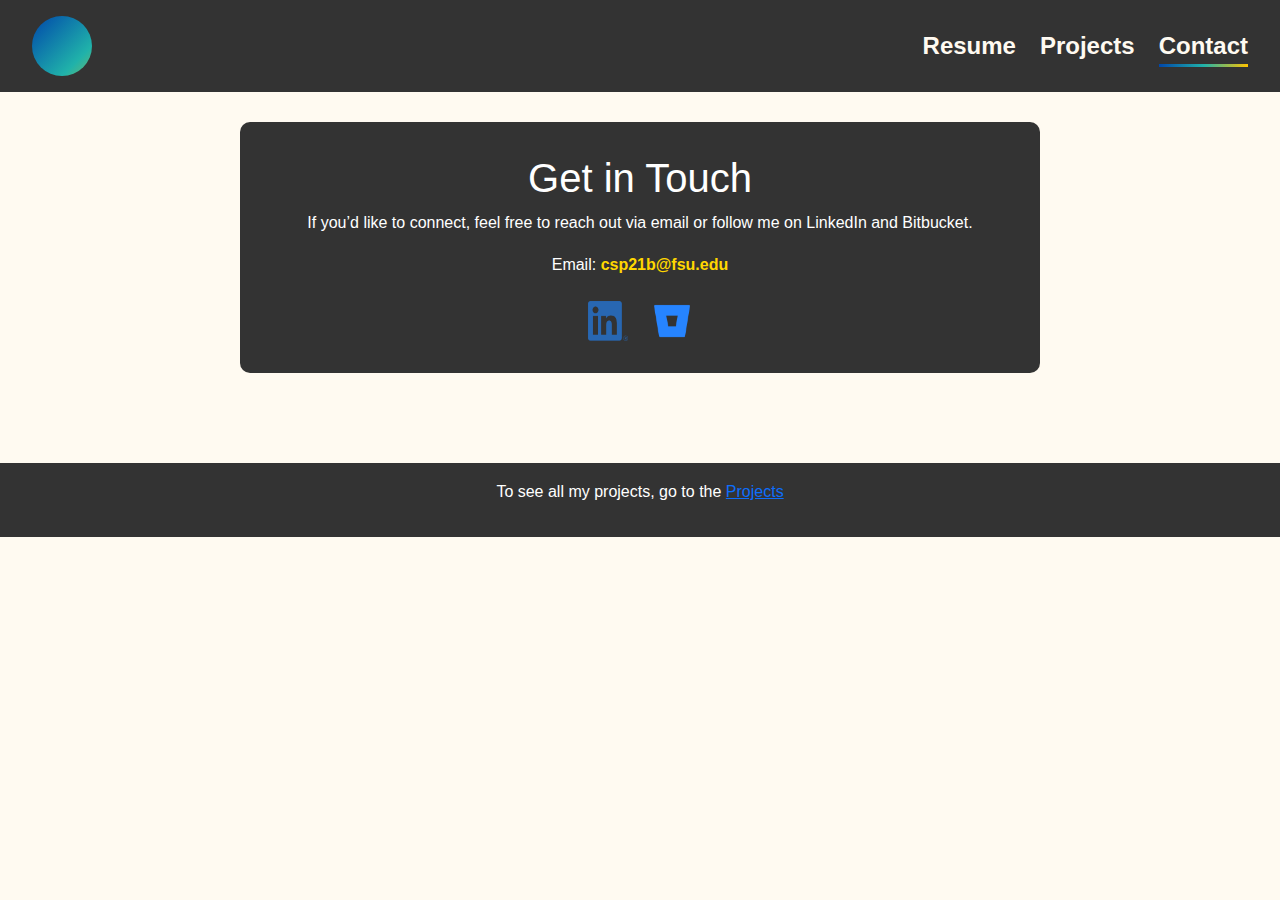
==== contact.html @ c3b3161d "Add files via upload" ====
<!DOCTYPE html>
<html lang="en">
<head>
    <meta charset="UTF-8">
    <meta name="viewport" content="width=device-width, initial-scale=1.0">
    <title>Contact | Cole Plympton</title>
    <link href="https://cdn.jsdelivr.net/npm/bootstrap@5.3.0/dist/css/bootstrap.min.css" rel="stylesheet">
    <link rel="stylesheet" href="css/styles.css">
</head>
<body>
    <!-- Navigation Bar -->
    <header class="sticky-header">
        <div class="logo-container">
            <div class="gradient-logo"></div>
        </div>
        <nav>
            <ul class="nav-links">
                <li><a href="index.html">Resume</a></li>
                <li><a href="projects.html">Projects</a></li>
                <li><a href="contact.html" class="active">Contact</a></li>
            </ul>
        </nav>
    </header>

    <!-- Contact Section -->
    <section class="contact">
        <div class="container text-center">
            <h1>Get in Touch</h1>
            <p>If you’d like to connect, feel free to reach out via email or follow me on LinkedIn and Bitbucket.</p>
            <p>Email: <a href="mailto:csp21b@fsu.edu">csp21b@fsu.edu</a></p>
            <div class="contact-links">
                <a href="https://www.linkedin.com/in/cole-plympton/" target="_blank">
                    <img src="assets/icons/linkedin.png" alt="LinkedIn">
                </a>
                <a href="https://bitbucket.org/cplis4930/workspace/repositories/" target="_blank">
                    <img src="assets/icons/bitbucket.png" alt="Bitbucket">
                </a>
            </div>
        </div>
    </section>

    <!-- Footer -->
    <footer>
        <p>To see all my projects, go to the <a href="#" class="playground-link">Projects</a></p>
    </footer>

    <script src="js/script.js"></script>
    <script src="https://cdn.jsdelivr.net/npm/bootstrap@5.3.0/dist/js/bootstrap.bundle.min.js"></script>
</body>
</html>
---- css/styles.css ----
/* General Styles */
html {
    scroll-behavior: smooth;
}

body {
    margin: 0;
    padding-top: 2rem;
    font-family: Arial, sans-serif;
    color: #333;
    line-height: 1.6;
    background-color: #FFFAF1;
    min-height: 100vh;
}

/* Header */
header {
    position: fixed;
    top: 0;
    left: 0;
    width: 100%;
    background-color: #333; /* Grey header */
    color: #fff;
    z-index: 1000;
    padding: 1rem 2rem;
    display: flex;
    align-items: center;
    justify-content: space-between;
}

.nav-links {
    list-style: none;
    padding: 0;
    margin: 0;
    display: flex;
    gap: 1.5rem; /* Increased gap for better spacing */
}

.nav-links a {
    text-decoration: none;
    color: #FFFAF1; /* Off-white text */
    font-size: 1.5rem;
    font-weight: bold;
    position: relative;
    padding-bottom: 5px;
}

.nav-links a.active::after {
    content: "";
    position: absolute;
    bottom: -3px;
    left: 0;
    width: 100%;
    height: 3px;
    background: linear-gradient(90deg, #0047ab, #20B2AA, #FFC300); /* Restored Gradient */
    transition: background 0.3s ease-in-out, width 0.3s ease-in-out;
}

/* Gradient Logo */
.gradient-logo {
    width: 60px;
    height: 60px;
    border-radius: 50%;
    background: linear-gradient(135deg, #0047ab, #20B2AA, #FFC300);
    background-size: 200%; /* Less drastic gradient shift */
    animation: gradient-shift 4s ease infinite; /* Slower animation */
    position: relative;
    overflow: hidden;
    transition: transform 0.3s ease;
}

.gradient-logo:hover {
    transform: scale(1.2); /* Expand on hover */
}

.gradient-logo:hover .logo-icon {
    opacity: 1;
    transform: translateY(0);
}

.logo-icon {
    position: absolute;
    top: 50%;
    left: 50%;
    transform: translate(-50%, 100%);
    opacity: 0;
    transition: opacity 0.3s ease, transform 0.3s ease;
    display: flex;
    gap: 10px;
}

.logo-icon img {
    width: 24px;
    height: 24px;
    cursor: pointer;
}

@keyframes gradient-shift {
    0% { background-position: 0% 50%; }
    50% { background-position: 100% 50%; }
    100% { background-position: 0% 50%; }
}

/* Hero Section */
.hero {
    max-width: 1200px;
    margin: 0 auto;
    padding: 20vh 2rem;
    text-align: left;
    min-height: 100vh;
}

#hero-text {
    font-size: 4rem;
    font-weight: 800;
    color: #333;
    line-height: 1.2;
}

.resume-container {
    margin-top: 10vh; /* Pushes the button lower */
    display: flex;
    justify-content: flex-start; /* Aligns button to the left */
    opacity: 0; /* Initially hidden */
    animation: fadeIn 1s forwards 3s; /* Fades in after text animation */
}

.resume-link {
    display: inline-block;
    font-size: 1.2rem;
    padding: 1rem 1rem;
    background-color: #333;
    color: #FFFAF1;
    border-radius: 5px;
    text-decoration: none;
    transition: background-color 0.3s ease;
}

.resume-link:hover {
    background-color: #666;
}

@keyframes fadeIn {
    from { opacity: 0; }
    to { opacity: 1; }
}

/* About Me Section */
.about-me {
    max-width: 1200px;
    margin: 10vh auto;
    padding: 2rem;
    display: flex;
    align-items: center;
    gap: 2rem;
    background-color: #333;
    color: #fff;
    border-radius: 15px;
}

.about-text .intro-statement {
    font-size: 2.5rem; /* Larger text to emphasize your degree, college, and graduation */
    font-weight: bold;
    margin-bottom: 1rem;
    color: #fff; /* Ensures the text remains consistent with the about section’s color */
}

.about-me img {
    max-width: 300px;
    border-radius: 10px;
}

.about-text {
    flex: 1;
    font-size: 1.2rem;
    line-height: 1.6;
}

/* Experience Section */
.experience {
    max-width: 1200px;
    margin: 4rem auto;
    padding: 2rem;
    text-align: center;
}

.job {
    margin-bottom: 2rem;
    text-align: left;
}

.job.right-align {
    text-align: right; /* Ensures the job title and description are aligned right */
}

.job.right-align ul {
    display: inline-block; /* Ensures the bullets stay with the text */
    text-align: left; /* Aligns the text within the bullet list to the left */
    list-style-position: inside; /* Keeps bullet points aligned with the text */
    padding-left: 0; /* Removes extra padding */
    margin-right: 0; /* Prevents shifting */
}

/* Contact Page Styles */
.contact {
    max-width: 800px;
    margin: 10vh auto;
    padding: 2rem;
    background-color: #333;
    color: #fff;
    border-radius: 10px;
    text-align: center;
}

.contact a {
    color: #FFD700; /* Highlight email and links */
    text-decoration: none;
    font-weight: bold;
}

.contact a:hover {
    text-decoration: underline;
}

.contact-links {
    margin-top: 1.5rem;
}

.contact-links a img {
    width: 40px;
    height: 40px;
    margin: 0 10px;
    transition: transform 0.3s ease;
}

.contact-links a img:hover {
    transform: scale(1.2);
}

/* Footer */
footer {
    text-align: center;
    background-color: #333;
    color: #fff;
    padding: 1rem;
    width: 100%;
    margin-top: auto;
}

/* Responsive Design */
@media (max-width: 768px) {
    .hero {
        padding: 15vh 1rem;
    }

    #hero-text {
        font-size: 3rem;
    }

    .about-me {
        flex-direction: column;
        text-align: center;
    }

    .about-me img {
        max-width: 200px;
    }

    .job {
        text-align: center;
    }

    .job.right-align {
        text-align: center;
    }
}

.career-objectives, .it-skills, .education, .awards, .memberships {
    max-width: 1200px;
    margin: 4rem auto;
    padding: 2rem;
    background-color: #FFFAF1;
    border-radius: 15px;
    color: #333;
}
    
.career-objectives h2, .it-skills h2, .education h2, .awards h2, .memberships h2 {
    text-align: center;
    margin-bottom: 1rem;
}
    
.it-skills ul, .awards ul, .memberships ul {
    list-style-type: disc;
    padding-left: 2rem;
}

/* Carousel container with a thick black border and curved corners */
#infoCarousel {
    border: 5px solid #000;
    border-radius: 15px;
    overflow: hidden;
}
  
/* Customize Carousel Arrows to be black */
.carousel-control-next-icon,
.carousel-control-prev-icon {
    background-image: url("../assets/icons/arrow.png") !important;
    background-repeat: no-repeat;
    background-size: contain;
    width: 50px;  /* You can adjust the size as needed */
    height: 50px;
    background-color: transparent;
}
  
.carousel-control-prev-icon {
    transform: none;
}

/* Flip the next arrow so it points right */
.carousel-control-next-icon {
    transform: scaleX(-1);
}

.carousel-content {
    max-width: 800px;  /* Adjust this value as needed */
    margin: 0 auto;    /* Centers the content horizontally */
    text-align: center;
}

/* Projects Page Section */
.projects-section {
    max-width: 1200px;
    margin: 10vh auto;
    padding: 2rem;
}
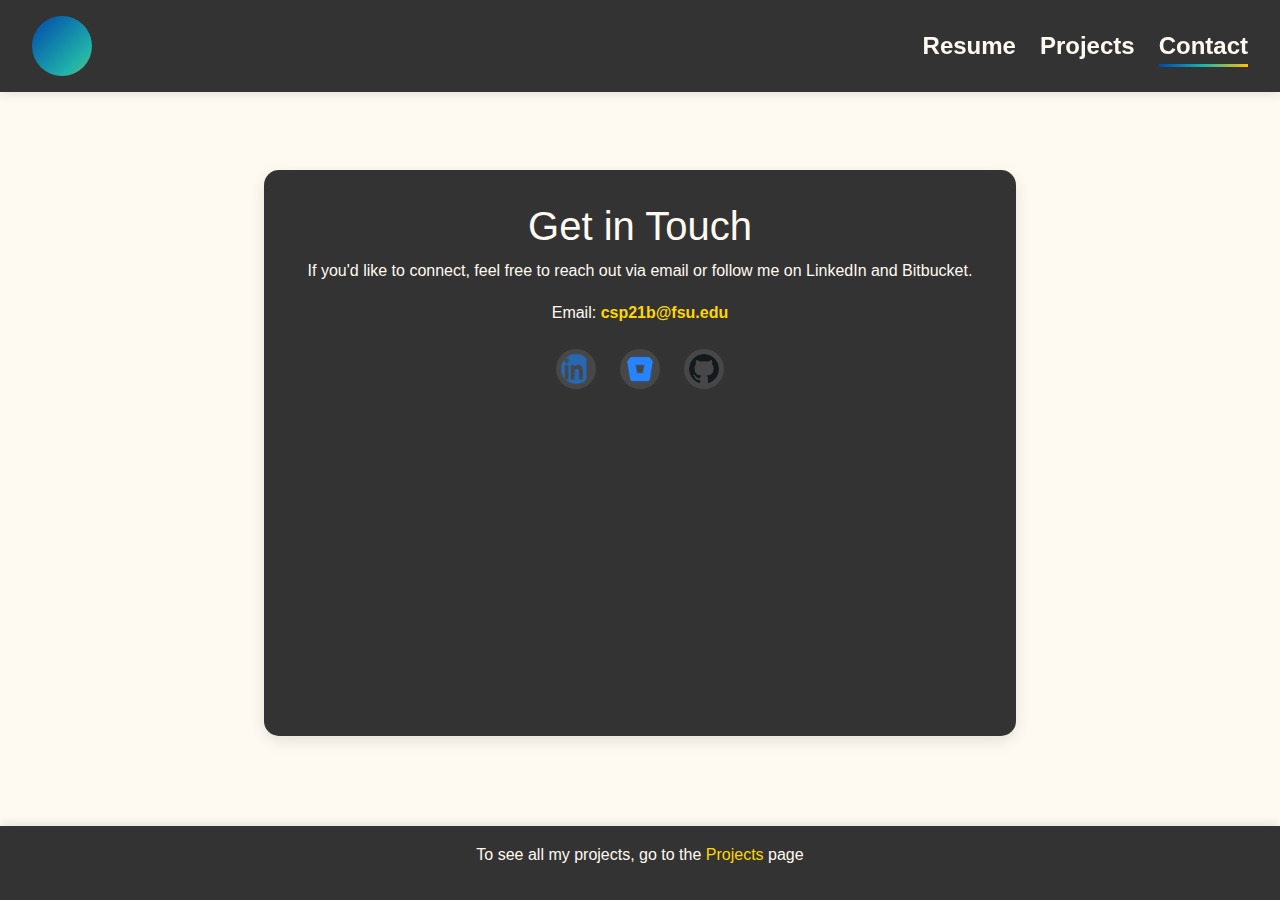
==== commit 650268d9: "update" ====
--- a/contact.html
+++ b/contact.html
@@ -3,21 +3,34 @@
 <head>
     <meta charset="UTF-8">
     <meta name="viewport" content="width=device-width, initial-scale=1.0">
+    <meta name="description" content="Contact Cole Plympton - IT Specialist and Florida State University student">
     <title>Contact | Cole Plympton</title>
     <link href="https://cdn.jsdelivr.net/npm/bootstrap@5.3.0/dist/css/bootstrap.min.css" rel="stylesheet">
     <link rel="stylesheet" href="css/styles.css">
+    <link rel="icon" href="assets/icons/favicon.ico" type="image/x-icon">
 </head>
 <body>
     <!-- Navigation Bar -->
     <header class="sticky-header">
         <div class="logo-container">
-            <div class="gradient-logo"></div>
+            <div class="gradient-logo" role="img" aria-label="Cole Plympton Logo"></div>
+            <div class="social-icons-wrapper">
+                <a href="https://www.linkedin.com/in/cole-plympton/" target="_blank" rel="noopener" aria-label="LinkedIn Profile" class="social-icon">
+                    <img src="assets/icons/linkedin.png" alt="LinkedIn">
+                </a>
+                <a href="https://bitbucket.org/cplis4930/workspace/repositories/" target="_blank" rel="noopener" aria-label="Bitbucket Repositories" class="social-icon">
+                    <img src="assets/icons/bitbucket.png" alt="Bitbucket">
+                </a>
+                <a href="https://github.com/cole-plympton" target="_blank" rel="noopener" aria-label="GitHub Profile" class="social-icon">
+                    <img src="assets/icons/github.png" alt="GitHub">
+                </a>
+            </div>
         </div>
         <nav>
             <ul class="nav-links">
                 <li><a href="index.html">Resume</a></li>
                 <li><a href="projects.html">Projects</a></li>
-                <li><a href="contact.html" class="active">Contact</a></li>
+                <li><a href="contact.html" aria-current="page">Contact</a></li>
             </ul>
         </nav>
     </header>
@@ -26,14 +39,17 @@
     <section class="contact">
         <div class="container text-center">
             <h1>Get in Touch</h1>
-            <p>If you’d like to connect, feel free to reach out via email or follow me on LinkedIn and Bitbucket.</p>
+            <p>If you'd like to connect, feel free to reach out via email or follow me on LinkedIn and Bitbucket.</p>
             <p>Email: <a href="mailto:csp21b@fsu.edu">csp21b@fsu.edu</a></p>
             <div class="contact-links">
-                <a href="https://www.linkedin.com/in/cole-plympton/" target="_blank">
-                    <img src="assets/icons/linkedin.png" alt="LinkedIn">
+                <a href="https://www.linkedin.com/in/cole-plympton/" target="_blank" rel="noopener" aria-label="LinkedIn Profile">
+                    <img src="assets/icons/linkedin.png" alt="LinkedIn" loading="lazy">
                 </a>
-                <a href="https://bitbucket.org/cplis4930/workspace/repositories/" target="_blank">
-                    <img src="assets/icons/bitbucket.png" alt="Bitbucket">
+                <a href="https://bitbucket.org/cplis4930/workspace/repositories/" target="_blank" rel="noopener" aria-label="Bitbucket Repositories">
+                    <img src="assets/icons/bitbucket.png" alt="Bitbucket" loading="lazy">
+                </a>
+                <a href="https://github.com/cole-plympton" target="_blank" rel="noopener" aria-label="GitHub Profile">
+                    <img src="assets/icons/github.png" alt="GitHub" loading="lazy">
                 </a>
             </div>
         </div>
@@ -41,10 +57,10 @@
 
     <!-- Footer -->
     <footer>
-        <p>To see all my projects, go to the <a href="#" class="playground-link">Projects</a></p>
+        <p>To see all my projects, go to the <a href="projects.html" class="playground-link">Projects</a> page</p>
     </footer>
 
     <script src="js/script.js"></script>
     <script src="https://cdn.jsdelivr.net/npm/bootstrap@5.3.0/dist/js/bootstrap.bundle.min.js"></script>
 </body>
-</html>
+</html>--- a/css/styles.css
+++ b/css/styles.css
@@ -1,16 +1,47 @@
 /* General Styles */
+:root {
+    --main-bg-color: #FFFAF1;
+    --dark-bg-color: #333;
+    --text-color: #333;
+    --light-text-color: #FFFAF1;
+    --accent-gradient: linear-gradient(90deg, #0047ab, #20B2AA, #FFC300);
+    --border-radius: 15px;
+    --section-padding: 2rem;
+    --content-max-width: 1200px;
+    --global-margin: 2rem; /* Standard margin for all sections */
+}
+
 html {
     scroll-behavior: smooth;
+    height: 100%;
+    box-sizing: border-box;
+}
+
+*, *:before, *:after {
+    box-sizing: inherit;
 }
 
 body {
     margin: 0;
-    padding-top: 2rem;
+    padding-top: 5rem;
     font-family: Arial, sans-serif;
-    color: #333;
+    color: var(--text-color);
     line-height: 1.6;
-    background-color: #FFFAF1;
+    background-color: var(--main-bg-color);
     min-height: 100vh;
+    display: flex;
+    flex-direction: column;
+    overflow-x: hidden;
+}
+
+/* Center content wrapper */
+.content-wrapper {
+    max-width: var(--content-max-width);
+    margin-left: auto;
+    margin-right: auto;
+    padding-left: var(--global-margin);
+    padding-right: var(--global-margin);
+    width: 100%;
 }
 
 /* Header */
@@ -19,13 +50,14 @@
     top: 0;
     left: 0;
     width: 100%;
-    background-color: #333; /* Grey header */
-    color: #fff;
+    background-color: var(--dark-bg-color);
+    color: var(--light-text-color);
     z-index: 1000;
     padding: 1rem 2rem;
     display: flex;
     align-items: center;
     justify-content: space-between;
+    box-shadow: 0 2px 10px rgba(0, 0, 0, 0.1);
 }
 
 .nav-links {
@@ -33,16 +65,21 @@
     padding: 0;
     margin: 0;
     display: flex;
-    gap: 1.5rem; /* Increased gap for better spacing */
+    gap: 1.5rem;
 }
 
 .nav-links a {
     text-decoration: none;
-    color: #FFFAF1; /* Off-white text */
+    color: var(--light-text-color);
     font-size: 1.5rem;
     font-weight: bold;
     position: relative;
     padding-bottom: 5px;
+    transition: color 0.3s ease;
+}
+
+.nav-links a:hover {
+    color: #FFC300;
 }
 
 .nav-links a.active::after {
@@ -52,47 +89,91 @@
     left: 0;
     width: 100%;
     height: 3px;
-    background: linear-gradient(90deg, #0047ab, #20B2AA, #FFC300); /* Restored Gradient */
+    background: var(--accent-gradient);
     transition: background 0.3s ease-in-out, width 0.3s ease-in-out;
 }
 
-/* Gradient Logo */
+/* Logo Container and Animation */
+.logo-container {
+    position: relative;
+    display: flex;
+    align-items: center;
+}
+
 .gradient-logo {
     width: 60px;
     height: 60px;
     border-radius: 50%;
     background: linear-gradient(135deg, #0047ab, #20B2AA, #FFC300);
-    background-size: 200%; /* Less drastic gradient shift */
-    animation: gradient-shift 4s ease infinite; /* Slower animation */
+    background-size: 200%;
+    animation: gradient-shift 4s ease infinite;
     position: relative;
+    transition: transform 0.3s ease;
+    cursor: pointer; /* Make it clear this is clickable */
+    z-index: 2;
+}
+
+.logo-container:hover .gradient-logo {
+    transform: scale(1.2) rotate(360deg);
+    transition: transform 0.5s ease;
+}
+
+/* Social icons wrapper */
+.social-icons-wrapper {
+    position: absolute;
+    left: 70px; /* Position to the right of the logo */
+    display: flex;
+    gap: 15px;
     overflow: hidden;
-    transition: transform 0.3s ease;
-}
-
-.gradient-logo:hover {
-    transform: scale(1.2); /* Expand on hover */
-}
-
-.gradient-logo:hover .logo-icon {
+    width: 0;
+    transition: width 0.5s ease;
+    height: 60px;
+    align-items: center;
+}
+
+.logo-container:hover .social-icons-wrapper {
+    width: 170px; /* Width to accommodate all icons */
+}
+
+.social-icon {
+    width: 40px;
+    height: 40px;
+    border-radius: 50%;
+    background-color: rgba(255, 255, 255, 0.2);
+    display: flex;
+    justify-content: center;
+    align-items: center;
+    transition: transform 0.3s ease, background-color 0.3s ease;
+    opacity: 0;
+    transform: translateX(-20px);
+}
+
+.logo-container:hover .social-icon {
     opacity: 1;
-    transform: translateY(0);
-}
-
-.logo-icon {
-    position: absolute;
-    top: 50%;
-    left: 50%;
-    transform: translate(-50%, 100%);
-    opacity: 0;
-    transition: opacity 0.3s ease, transform 0.3s ease;
-    display: flex;
-    gap: 10px;
-}
-
-.logo-icon img {
+    transform: translateX(0);
+}
+
+/* Staggered animation for social icons */
+.logo-container:hover .social-icon:nth-child(1) {
+    transition-delay: 0.1s;
+}
+
+.logo-container:hover .social-icon:nth-child(2) {
+    transition-delay: 0.2s;
+}
+
+.logo-container:hover .social-icon:nth-child(3) {
+    transition-delay: 0.3s;
+}
+
+.social-icon:hover {
+    transform: scale(1.2);
+    background-color: rgba(255, 255, 255, 0.3);
+}
+
+.social-icon img {
     width: 24px;
     height: 24px;
-    cursor: pointer;
 }
 
 @keyframes gradient-shift {
@@ -103,41 +184,61 @@
 
 /* Hero Section */
 .hero {
-    max-width: 1200px;
-    margin: 0 auto;
-    padding: 20vh 2rem;
+    width: 100%;
+    margin: 0;
+    padding: 0;
+    min-height: 100vh;
+    position: relative;
+    display: flex;
+    align-items: center;
+    justify-content: center;
+}
+
+.hero-content {
+    width: 100%;
+    max-width: var(--content-max-width);
+    padding: 0 var(--global-margin);
     text-align: left;
-    min-height: 100vh;
 }
 
 #hero-text {
-    font-size: 4rem;
+    font-size: 3.5rem;
     font-weight: 800;
-    color: #333;
+    color: var(--text-color);
     line-height: 1.2;
+    text-align: left;
+    word-wrap: break-word;
 }
 
 .resume-container {
-    margin-top: 10vh; /* Pushes the button lower */
-    display: flex;
-    justify-content: flex-start; /* Aligns button to the left */
-    opacity: 0; /* Initially hidden */
-    animation: fadeIn 1s forwards 3s; /* Fades in after text animation */
+    margin-top: 10vh;
+    display: flex;
+    justify-content: flex-start;
+    opacity: 0;
+    animation: fadeIn 1s forwards 4s;
 }
 
 .resume-link {
     display: inline-block;
     font-size: 1.2rem;
-    padding: 1rem 1rem;
-    background-color: #333;
-    color: #FFFAF1;
+    padding: 1rem 1.5rem;
+    background-color: var(--dark-bg-color);
+    color: var(--light-text-color);
     border-radius: 5px;
     text-decoration: none;
-    transition: background-color 0.3s ease;
+    transition: background-color 0.3s ease, transform 0.2s ease;
+    border: none;
+    box-shadow: 0 4px 6px rgba(0, 0, 0, 0.1);
 }
 
 .resume-link:hover {
-    background-color: #666;
+    background-color: #555;
+    transform: translateY(-2px);
+    box-shadow: 0 6px 8px rgba(0, 0, 0, 0.1);
+}
+
+.resume-link:active {
+    transform: translateY(0);
 }
 
 @keyframes fadeIn {
@@ -147,27 +248,30 @@
 
 /* About Me Section */
 .about-me {
-    max-width: 1200px;
+    max-width: calc(var(--content-max-width) - 2 * var(--global-margin));
     margin: 10vh auto;
-    padding: 2rem;
+    padding: var(--section-padding);
     display: flex;
     align-items: center;
     gap: 2rem;
-    background-color: #333;
-    color: #fff;
-    border-radius: 15px;
+    background-color: var(--dark-bg-color);
+    color: var(--light-text-color);
+    border-radius: var(--border-radius);
+    box-shadow: 0 5px 15px rgba(0, 0, 0, 0.1);
+    text-align: left;
 }
 
 .about-text .intro-statement {
-    font-size: 2.5rem; /* Larger text to emphasize your degree, college, and graduation */
+    font-size: 2.5rem;
     font-weight: bold;
     margin-bottom: 1rem;
-    color: #fff; /* Ensures the text remains consistent with the about section’s color */
+    color: var(--light-text-color);
 }
 
 .about-me img {
     max-width: 300px;
     border-radius: 10px;
+    box-shadow: 0 4px 8px rgba(0, 0, 0, 0.2);
 }
 
 .about-text {
@@ -176,50 +280,135 @@
     line-height: 1.6;
 }
 
+/* Carousel Section */
+.carousel-section {
+    max-width: calc(var(--content-max-width) - 2 * var(--global-margin));
+    width: 100%;
+    margin: 4rem auto;
+    padding: 0;
+}
+
+#infoCarousel {
+    border: 5px solid #000;
+    border-radius: var(--border-radius);
+    overflow: hidden;
+    box-shadow: 0 5px 15px rgba(0, 0, 0, 0.2);
+    width: 100%;
+}
+  
+.carousel-control-next-icon,
+.carousel-control-prev-icon {
+    background-image: url("../assets/icons/arrow.png") !important;
+    background-repeat: no-repeat;
+    background-size: contain;
+    width: 50px;
+    height: 50px;
+    background-color: transparent;
+}
+  
+.carousel-control-prev-icon {
+    transform: none;
+}
+
+.carousel-control-next-icon {
+    transform: scaleX(-1);
+}
+
+.carousel-content {
+    max-width: 800px;
+    margin: 0 auto;
+    text-align: center;
+    padding: 2rem;
+}
+
+.carousel-content h2 {
+    margin-bottom: 1rem;
+    color: var(--text-color);
+}
+
 /* Experience Section */
 .experience {
-    max-width: 1200px;
+    max-width: calc(var(--content-max-width) - 2 * var(--global-margin));
     margin: 4rem auto;
-    padding: 2rem;
+    padding: var(--section-padding);
     text-align: center;
 }
 
+.experience h2 {
+    margin-bottom: 2rem;
+    position: relative;
+    display: inline-block;
+    padding-bottom: 0.5rem;
+}
+
+.experience h2::after {
+    content: '';
+    position: absolute;
+    width: 50%;
+    height: 3px;
+    background: var(--accent-gradient);
+    bottom: 0;
+    left: 25%;
+}
+
 .job {
-    margin-bottom: 2rem;
+    margin-bottom: 3rem;
+    position: relative;
+}
+
+.job.left-align {
     text-align: left;
+    padding-left: 0;
+    padding-right: 5%; 
 }
 
 .job.right-align {
-    text-align: right; /* Ensures the job title and description are aligned right */
+    text-align: right;
+    padding-right: 0;
+    padding-left: 5%;
+}
+
+.job h3 {
+    color: #0047ab;
+    margin-bottom: 0.5rem;
+}
+
+.job ul {
+    list-style-type: disc;
+    margin-top: 1rem;
 }
 
 .job.right-align ul {
-    display: inline-block; /* Ensures the bullets stay with the text */
-    text-align: left; /* Aligns the text within the bullet list to the left */
-    list-style-position: inside; /* Keeps bullet points aligned with the text */
-    padding-left: 0; /* Removes extra padding */
-    margin-right: 0; /* Prevents shifting */
+    display: inline-block;
+    text-align: left;
+    list-style-position: inside;
+    padding-left: 0;
+    margin-right: 0;
 }
 
 /* Contact Page Styles */
 .contact {
     max-width: 800px;
     margin: 10vh auto;
-    padding: 2rem;
-    background-color: #333;
-    color: #fff;
-    border-radius: 10px;
+    padding: var(--section-padding);
+    background-color: var(--dark-bg-color);
+    color: var(--light-text-color);
+    border-radius: var(--border-radius);
     text-align: center;
+    flex: 1;
+    box-shadow: 0 5px 15px rgba(0, 0, 0, 0.1);
 }
 
 .contact a {
-    color: #FFD700; /* Highlight email and links */
+    color: #FFD700;
     text-decoration: none;
     font-weight: bold;
+    transition: color 0.3s ease;
 }
 
 .contact a:hover {
     text-decoration: underline;
+    color: #FFC107;
 }
 
 .contact-links {
@@ -231,105 +420,226 @@
     height: 40px;
     margin: 0 10px;
     transition: transform 0.3s ease;
+    border-radius: 50%;
+    padding: 5px;
+    background-color: rgba(255, 255, 255, 0.1);
 }
 
 .contact-links a img:hover {
     transform: scale(1.2);
+    background-color: rgba(255, 255, 255, 0.2);
+}
+
+/* Make main content area flex grow to push footer down */
+main {
+    flex: 1;
+    width: 100%;
+    max-width: var(--content-max-width);
+    margin: 0 auto;
+    padding: 0 var(--global-margin);
 }
 
 /* Footer */
 footer {
     text-align: center;
-    background-color: #333;
-    color: #fff;
+    background-color: var(--dark-bg-color);
+    color: var(--light-text-color);
     padding: 1rem;
     width: 100%;
     margin-top: auto;
+    box-shadow: 0 -2px 10px rgba(0, 0, 0, 0.1);
+}
+
+footer a {
+    color: #FFD700;
+    text-decoration: none;
+    transition: color 0.3s ease;
+}
+
+footer a:hover {
+    color: #FFC107;
+    text-decoration: underline;
+}
+
+/* Projects Page Section */
+.projects-section {
+    max-width: var(--content-max-width);
+    margin: 10vh auto;
+    flex: 1;
+    padding: var(--section-padding) var(--global-margin);
+}
+
+.projects-section .card {
+    transition: transform 0.3s ease, box-shadow 0.3s ease;
+    border-radius: 10px;
+    overflow: hidden;
+    box-shadow: 0 4px 6px rgba(0, 0, 0, 0.1);
+}
+
+.projects-section .card:hover {
+    transform: translateY(-5px);
+    box-shadow: 0 10px 20px rgba(0, 0, 0, 0.15);
+}
+
+.projects-section .card-img-top {
+    height: 250px;
+    object-fit: cover;
+    object-position: center;
+}
+
+.projects-section .ratio {
+    border-bottom: 1px solid rgba(0,0,0,0.1);
+}
+
+.projects-section .card-title {
+    color: #0047ab;
+    font-weight: bold;
+}
+
+.projects-section .card-text {
+    margin-bottom: 1rem;
 }
 
 /* Responsive Design */
-@media (max-width: 768px) {
-    .hero {
-        padding: 15vh 1rem;
-    }
-
+@media (max-width: 1200px) {
+    :root {
+        --global-margin: 1.5rem;
+    }
+    
     #hero-text {
         font-size: 3rem;
     }
-
+}
+
+@media (max-width: 992px) {
+    :root {
+        --global-margin: 1.25rem;
+    }
+    
+    #hero-text {
+        font-size: 2.8rem;
+    }
+    
+    .about-me {
+        padding: 1.5rem;
+    }
+}
+
+@media (max-width: 768px) {
+    :root {
+        --global-margin: 1rem;
+    }
+    
+    body {
+        padding-top: 4rem;
+    }
+    
+    header {
+        padding: 0.8rem 1rem;
+    }
+    
+    .nav-links a {
+        font-size: 1.2rem;
+    }
+    
+    #hero-text {
+        font-size: 2.4rem;
+    }
+    
+    /* Adjust social icons for mobile */
+    .social-icons-wrapper {
+        left: 60px;
+    }
+    
+    .logo-container:hover .social-icons-wrapper {
+        width: 150px;
+    }
+    
+    .social-icon {
+        width: 35px;
+        height: 35px;
+    }
+    
+    .social-icon img {
+        width: 20px;
+        height: 20px;
+    }
+    
     .about-me {
         flex-direction: column;
         text-align: center;
-    }
-
+        padding: 1.5rem;
+    }
+    
     .about-me img {
         max-width: 200px;
     }
-
-    .job {
+    
+    .about-text .intro-statement {
+        font-size: 2rem;
+    }
+    
+    /* On mobile, allow carousel to be dynamic */
+    .carousel-section {
+        width: calc(100% - 2 * var(--global-margin));
+    }
+    
+    .job.left-align, .job.right-align {
         text-align: center;
-    }
-
-    .job.right-align {
-        text-align: center;
-    }
-}
-
-.career-objectives, .it-skills, .education, .awards, .memberships {
-    max-width: 1200px;
-    margin: 4rem auto;
-    padding: 2rem;
-    background-color: #FFFAF1;
-    border-radius: 15px;
-    color: #333;
-}
-    
-.career-objectives h2, .it-skills h2, .education h2, .awards h2, .memberships h2 {
-    text-align: center;
-    margin-bottom: 1rem;
-}
-    
-.it-skills ul, .awards ul, .memberships ul {
-    list-style-type: disc;
-    padding-left: 2rem;
-}
-
-/* Carousel container with a thick black border and curved corners */
-#infoCarousel {
-    border: 5px solid #000;
-    border-radius: 15px;
-    overflow: hidden;
-}
-  
-/* Customize Carousel Arrows to be black */
-.carousel-control-next-icon,
-.carousel-control-prev-icon {
-    background-image: url("../assets/icons/arrow.png") !important;
-    background-repeat: no-repeat;
-    background-size: contain;
-    width: 50px;  /* You can adjust the size as needed */
-    height: 50px;
-    background-color: transparent;
-}
-  
-.carousel-control-prev-icon {
-    transform: none;
-}
-
-/* Flip the next arrow so it points right */
-.carousel-control-next-icon {
-    transform: scaleX(-1);
-}
-
-.carousel-content {
-    max-width: 800px;  /* Adjust this value as needed */
-    margin: 0 auto;    /* Centers the content horizontally */
-    text-align: center;
-}
-
-/* Projects Page Section */
-.projects-section {
-    max-width: 1200px;
-    margin: 10vh auto;
-    padding: 2rem;
+        padding-left: 0;
+        padding-right: 0;
+    }
+    
+    .job.right-align ul {
+        padding-left: 1rem;
+    }
+}
+
+@media (max-width: 576px) {
+    .gradient-logo {
+        width: 45px;
+        height: 45px;
+    }
+    
+    .nav-links {
+        gap: 1rem;
+    }
+    
+    .nav-links a {
+        font-size: 1rem;
+    }
+    
+    #hero-text {
+        font-size: 2rem;
+    }
+    
+    .resume-link {
+        font-size: 1rem;
+        padding: 0.8rem 1.2rem;
+    }
+    
+    .contact-links a img {
+        width: 35px;
+        height: 35px;
+    }
+    
+    /* Further adjust social icons for small screens */
+    .social-icons-wrapper {
+        left: 50px;
+        gap: 10px;
+    }
+    
+    .logo-container:hover .social-icons-wrapper {
+        width: 130px;
+    }
+    
+    .social-icon {
+        width: 30px;
+        height: 30px;
+    }
+    
+    .social-icon img {
+        width: 16px;
+        height: 16px;
+    }
 }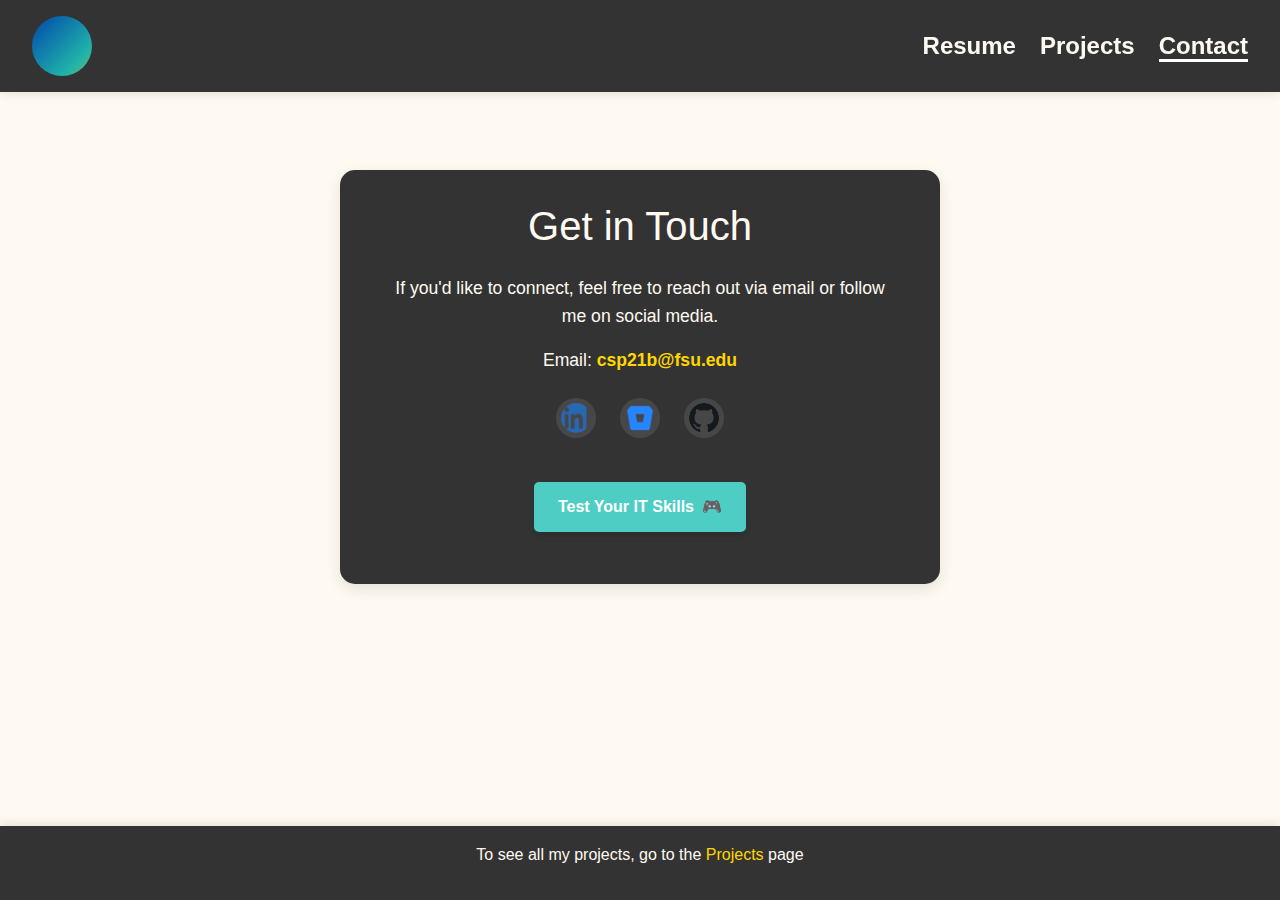
==== commit ec4c22c6: "Projects and Game Update" ====
--- a/contact.html
+++ b/contact.html
@@ -7,6 +7,7 @@
     <title>Contact | Cole Plympton</title>
     <link href="https://cdn.jsdelivr.net/npm/bootstrap@5.3.0/dist/css/bootstrap.min.css" rel="stylesheet">
     <link rel="stylesheet" href="css/styles.css">
+    <link rel="stylesheet" href="css/cable-connector-game.css">
     <link rel="icon" href="assets/icons/favicon.ico" type="image/x-icon">
 </head>
 <body>
@@ -18,10 +19,10 @@
                 <a href="https://www.linkedin.com/in/cole-plympton/" target="_blank" rel="noopener" aria-label="LinkedIn Profile" class="social-icon">
                     <img src="assets/icons/linkedin.png" alt="LinkedIn">
                 </a>
-                <a href="https://bitbucket.org/cplis4930/workspace/repositories/" target="_blank" rel="noopener" aria-label="Bitbucket Repositories" class="social-icon">
+                <a href="https://bitbucket.org/cole_plympton/bit_index/src/master/#" target="_blank" rel="noopener" aria-label="Bitbucket Repositories" class="social-icon">
                     <img src="assets/icons/bitbucket.png" alt="Bitbucket">
                 </a>
-                <a href="https://github.com/cole-plympton" target="_blank" rel="noopener" aria-label="GitHub Profile" class="social-icon">
+                <a href="https://github.com/coleplympton/git_index" target="_blank" rel="noopener" aria-label="GitHub Profile" class="social-icon">
                     <img src="assets/icons/github.png" alt="GitHub">
                 </a>
             </div>
@@ -37,23 +38,69 @@
 
     <!-- Contact Section -->
     <section class="contact">
-        <div class="container text-center">
+        <div class="container">
             <h1>Get in Touch</h1>
-            <p>If you'd like to connect, feel free to reach out via email or follow me on LinkedIn and Bitbucket.</p>
+            <p>If you'd like to connect, feel free to reach out via email or follow me on social media.</p>
             <p>Email: <a href="mailto:csp21b@fsu.edu">csp21b@fsu.edu</a></p>
+            
             <div class="contact-links">
                 <a href="https://www.linkedin.com/in/cole-plympton/" target="_blank" rel="noopener" aria-label="LinkedIn Profile">
                     <img src="assets/icons/linkedin.png" alt="LinkedIn" loading="lazy">
                 </a>
-                <a href="https://bitbucket.org/cplis4930/workspace/repositories/" target="_blank" rel="noopener" aria-label="Bitbucket Repositories">
+                <a href="https://bitbucket.org/cole_plympton/bit_index/src/master/#" target="_blank" rel="noopener" aria-label="Bitbucket Repositories">
                     <img src="assets/icons/bitbucket.png" alt="Bitbucket" loading="lazy">
                 </a>
-                <a href="https://github.com/cole-plympton" target="_blank" rel="noopener" aria-label="GitHub Profile">
+                <a href="https://github.com/coleplympton/git_index" target="_blank" rel="noopener" aria-label="GitHub Profile">
                     <img src="assets/icons/github.png" alt="GitHub" loading="lazy">
                 </a>
             </div>
+            
+            <!-- Game teaser button with updated classes -->
+            <div class="text-center mt-4">
+                <button id="reveal-game-button">Test Your IT Skills</button>
+            </div>
         </div>
     </section>
+    
+    <!-- Cable Connector Game in its own section for better placement -->
+    <section id="cable-game-container" class="hidden container mt-3 mb-5">
+        <div class="game-header">
+            <h2 class="game-title">Cable Connector Challenge</h2>
+            <div class="game-stats">
+                <div class="stat-container">
+                    <span class="stat-label">Time</span>
+                    <span id="game-timer" class="stat-value">60</span>
+                </div>
+                <div class="stat-container">
+                    <span class="stat-label">Score</span>
+                    <span id="game-score" class="stat-value">0</span>
+                </div>
+            </div>
+        </div>
+        
+        <div id="game-area" class="game-area">
+            <div class="game-row" id="cable-container">
+                <!-- Cables will be inserted here by JavaScript -->
+            </div>
+            <div class="game-row" id="port-container">
+                <!-- Ports will be inserted here by JavaScript -->
+            </div>
+        </div>
+        
+        <div id="game-result">
+            <!-- Game results will be shown here -->
+        </div>
+        
+        <div class="game-instructions">
+            <p>Drag each cable to its matching port. Successfully connected cables will remain green. Connect all cables before the timer runs out!</p>
+        </div>
+    </section>
+
+    <!-- Audio elements for game sounds -->
+    <audio id="sound-correct" src="assets/game/correct.mp3" preload="auto"></audio>
+    <audio id="sound-wrong" src="assets/game/wrong.mp3" preload="auto"></audio>
+    <audio id="sound-win" src="assets/game/win.mp3" preload="auto"></audio>
+    <audio id="sound-lose" src="assets/game/lose.mp3" preload="auto"></audio>
 
     <!-- Footer -->
     <footer>
@@ -61,6 +108,7 @@
     </footer>
 
     <script src="js/script.js"></script>
+    <script src="js/cable-connector-game.js"></script>
     <script src="https://cdn.jsdelivr.net/npm/bootstrap@5.3.0/dist/js/bootstrap.bundle.min.js"></script>
 </body>
 </html>--- a/css/styles.css
+++ b/css/styles.css
@@ -74,23 +74,39 @@
     font-size: 1.5rem;
     font-weight: bold;
     position: relative;
-    padding-bottom: 5px;
+    padding-bottom: 3px; /* Moved closer to the text */
     transition: color 0.3s ease;
 }
 
 .nav-links a:hover {
     color: #FFC300;
+}
+
+/* New progress bar styling */
+.nav-links a.active {
+    position: relative;
 }
 
 .nav-links a.active::after {
     content: "";
     position: absolute;
-    bottom: -3px;
+    bottom: 0;
     left: 0;
     width: 100%;
     height: 3px;
+    background: #FFFFFF; /* White background */
+    transition: background 0.3s ease-in-out;
+}
+
+.nav-links a.active .progress-bar {
+    position: absolute;
+    bottom: 0;
+    left: 0;
+    height: 3px;
+    width: 0%;
     background: var(--accent-gradient);
-    transition: background 0.3s ease-in-out, width 0.3s ease-in-out;
+    transition: width 0.1s ease-out;
+    z-index: 1;
 }
 
 /* Logo Container and Animation */
@@ -210,6 +226,13 @@
     word-wrap: break-word;
 }
 
+/* New styles for typed lines */
+.typed-line {
+    display: block;
+    min-height: 1.2em;
+    white-space: nowrap;
+}
+
 .resume-container {
     margin-top: 10vh;
     display: flex;
@@ -388,15 +411,24 @@
 
 /* Contact Page Styles */
 .contact {
-    max-width: 800px;
+    max-width: 600px; /* Reduced from 800px */
     margin: 10vh auto;
-    padding: var(--section-padding);
+    padding: 2rem;
     background-color: var(--dark-bg-color);
     color: var(--light-text-color);
     border-radius: var(--border-radius);
     text-align: center;
-    flex: 1;
     box-shadow: 0 5px 15px rgba(0, 0, 0, 0.1);
+}
+
+.contact h1 {
+    margin-bottom: 1.5rem;
+    font-size: 2.5rem;
+}
+
+.contact p {
+    margin-bottom: 1rem;
+    font-size: 1.1rem;
 }
 
 .contact a {
@@ -413,12 +445,14 @@
 
 .contact-links {
     margin-top: 1.5rem;
+    display: flex;
+    justify-content: center;
+    gap: 1.5rem;
 }
 
 .contact-links a img {
     width: 40px;
     height: 40px;
-    margin: 0 10px;
     transition: transform 0.3s ease;
     border-radius: 50%;
     padding: 5px;
@@ -428,6 +462,52 @@
 .contact-links a img:hover {
     transform: scale(1.2);
     background-color: rgba(255, 255, 255, 0.2);
+}
+
+/* Contact form addition */
+.contact-form {
+    margin-top: 2rem;
+    text-align: left;
+}
+
+.contact-form .form-group {
+    margin-bottom: 1.5rem;
+}
+
+.contact-form label {
+    display: block;
+    margin-bottom: 0.5rem;
+    color: var(--light-text-color);
+}
+
+.contact-form input, 
+.contact-form textarea {
+    width: 100%;
+    padding: 0.75rem;
+    border-radius: 5px;
+    border: none;
+    background-color: rgba(255, 255, 255, 0.9);
+}
+
+.contact-form textarea {
+    min-height: 120px;
+    resize: vertical;
+}
+
+.contact-form button {
+    background: var(--accent-gradient);
+    color: white;
+    border: none;
+    padding: 0.75rem 1.5rem;
+    border-radius: 5px;
+    cursor: pointer;
+    font-weight: bold;
+    transition: transform 0.2s ease, box-shadow 0.2s ease;
+}
+
+.contact-form button:hover {
+    transform: translateY(-2px);
+    box-shadow: 0 4px 8px rgba(0, 0, 0, 0.2);
 }
 
 /* Make main content area flex grow to push footer down */
@@ -469,22 +549,62 @@
     padding: var(--section-padding) var(--global-margin);
 }
 
+/* Section headers for project categories */
+.section-header {
+    color: #0047ab;
+    text-align: center;
+    position: relative;
+    padding-bottom: 10px;
+    margin-bottom: 25px;
+}
+
+.section-header::after {
+    content: '';
+    position: absolute;
+    bottom: 0;
+    left: 50%;
+    transform: translateX(-50%);
+    width: 100px;
+    height: 3px;
+    background: var(--accent-gradient);
+}
+
+/* Enhanced card styling */
 .projects-section .card {
     transition: transform 0.3s ease, box-shadow 0.3s ease;
     border-radius: 10px;
     overflow: hidden;
     box-shadow: 0 4px 6px rgba(0, 0, 0, 0.1);
+    border: 1px solid rgba(0, 0, 0, 0.1);
 }
 
 .projects-section .card:hover {
     transform: translateY(-5px);
     box-shadow: 0 10px 20px rgba(0, 0, 0, 0.15);
+}
+
+/* Fixed image display for the conference room tablet project */
+.project-image-container {
+    height: 250px;
+    overflow: hidden;
+    border-bottom: 1px solid rgba(0, 0, 0, 0.1);
+    display: flex;
+    align-items: center;
+    justify-content: center;
+}
+
+.full-width-img {
+    width: 100%;
+    height: auto;
+    max-height: 100%;
+    object-fit: contain;
 }
 
 .projects-section .card-img-top {
     height: 250px;
     object-fit: cover;
     object-position: center;
+    border-bottom: 1px solid rgba(0, 0, 0, 0.1);
 }
 
 .projects-section .ratio {
@@ -498,6 +618,29 @@
 
 .projects-section .card-text {
     margin-bottom: 1rem;
+}
+
+.projects-section .badge {
+    margin-right: 5px;
+    font-weight: normal;
+    padding: 6px 10px;
+    text-transform: uppercase;
+    font-size: 0.7rem;
+    letter-spacing: 0.5px;
+}
+
+/* GitHub button styling */
+.projects-section .btn-primary {
+    background: var(--accent-gradient);
+    border: none;
+    padding: 8px 16px;
+    border-radius: 5px;
+    transition: transform 0.2s ease, box-shadow 0.2s ease;
+}
+
+.projects-section .btn-primary:hover {
+    transform: translateY(-2px);
+    box-shadow: 0 4px 6px rgba(0, 0, 0, 0.2);
 }
 
 /* Responsive Design */
@@ -593,6 +736,14 @@
     .job.right-align ul {
         padding-left: 1rem;
     }
+    
+    .projects-section .card-img-top {
+        height: 200px;
+    }
+    
+    .project-image-container {
+        height: 200px;
+    }
 }
 
 @media (max-width: 576px) {
@@ -642,4 +793,16 @@
         width: 16px;
         height: 16px;
     }
+    
+    .projects-section .card-img-top {
+        height: 180px;
+    }
+    
+    .project-image-container {
+        height: 180px;
+    }
+    
+    .section-header {
+        font-size: 1.5rem;
+    }
 }--- a/css/cable-connector-game.css
+++ b/css/cable-connector-game.css
@@ -0,0 +1,257 @@
+/* cable-connector-game.css */
+.hidden {
+    display: none !important;
+}
+
+#reveal-game-button {
+    position: relative;
+    display: inline-block;
+    margin: 20px auto;
+    padding: 12px 24px;
+    background: #4ECDC4; /* Single solid color instead of gradient */
+    color: white;
+    border: none;
+    border-radius: 5px;
+    font-weight: bold;
+    cursor: pointer;
+    transition: transform 0.2s, box-shadow 0.2s;
+    box-shadow: 0 4px 6px rgba(0, 0, 0, 0.1);
+}
+
+#reveal-game-button:hover {
+    transform: translateY(-2px);
+    box-shadow: 0 6px 8px rgba(0, 0, 0, 0.15);
+    background: #3db1a9; /* Slightly darker on hover */
+}
+
+#reveal-game-button::after {
+    content: "🎮";
+    margin-left: 8px;
+}
+
+#cable-game-container {
+    max-width: 100%;
+    margin: 20px auto;
+    padding: 20px;
+    background-color: #2a2a2a;
+    border-radius: 10px;
+    box-shadow: 0 6px 12px rgba(0, 0, 0, 0.2);
+    color: white;
+    height: auto;
+    overflow: auto;
+    max-height: 90vh; /* Ensures game fits on screen */
+}
+
+.game-header {
+    display: flex;
+    justify-content: space-between;
+    align-items: center;
+    margin-bottom: 20px;
+    padding-bottom: 10px;
+    border-bottom: 2px solid rgba(255, 255, 255, 0.1);
+}
+
+.game-title {
+    font-size: 1.5rem;
+    margin: 0;
+    color: #FFC300;
+    text-shadow: 0 2px 4px rgba(0, 0, 0, 0.2);
+}
+
+.game-stats {
+    display: flex;
+    gap: 20px;
+}
+
+.stat-container {
+    display: flex;
+    flex-direction: column;
+    align-items: center;
+}
+
+.stat-label {
+    font-size: 0.9rem;
+    color: rgba(255, 255, 255, 0.7);
+}
+
+.stat-value {
+    font-size: 1.4rem;
+    font-weight: bold;
+}
+
+#game-timer {
+    color: #FF6B6B;
+}
+
+#game-score {
+    color: #4ECDC4;
+}
+
+.game-area {
+    position: relative;
+    display: flex;
+    flex-direction: column;
+    gap: 40px; /* Reduced from 50px to fit better */
+    padding: 20px;
+    background-color: #333;
+    border-radius: 8px;
+    overflow: visible;
+}
+
+.game-row {
+    display: flex;
+    flex-wrap: wrap;
+    justify-content: space-around;
+    gap: 20px;
+}
+
+.cable-item, .port-item {
+    position: relative;
+    width: 120px; /* Increased from 100px */
+    height: 120px; /* Increased from 100px */
+    padding: 10px;
+    background-color: #444;
+    border-radius: 8px;
+    display: flex;
+    flex-direction: column;
+    align-items: center;
+    justify-content: center;
+    text-align: center;
+    transition: all 0.2s ease;
+    box-shadow: 0 4px 6px rgba(0, 0, 0, 0.1);
+}
+
+.cable-item {
+    cursor: grab;
+}
+
+.cable-item.dragging {
+    opacity: 0.6;
+    transform: scale(1.05);
+}
+
+.port-item.dragover {
+    background-color: #555;
+    box-shadow: 0 0 10px rgba(255, 195, 0, 0.5);
+}
+
+.port-item.wrong-match {
+    animation: wrongMatch 0.5s ease;
+    background-color: rgba(255, 0, 0, 0.3);
+}
+
+@keyframes wrongMatch {
+    0%, 100% { transform: translateX(0); }
+    20%, 60% { transform: translateX(-5px); }
+    40%, 80% { transform: translateX(5px); }
+}
+
+.cable-item img, .port-item img {
+    width: 90px; /* Increased from 70px */
+    height: 90px; /* Increased from 70px */
+    object-fit: contain;
+}
+
+.connected {
+    background-color: rgba(0, 128, 0, 0.5); /* More visible green */
+    box-shadow: 0 0 12px rgba(0, 255, 0, 0.4);
+    opacity: 1; /* Changed from 0.8 to keep it fully visible */
+}
+
+.connection-line {
+    position: absolute;
+    height: 2px;
+    background: linear-gradient(90deg, #4ECDC4, #FFD700);
+    z-index: 10;
+}
+
+#game-result {
+    margin-top: 20px;
+    text-align: center;
+}
+
+#game-result h3 {
+    color: #FFC300;
+    margin-bottom: 10px;
+}
+
+.achievement {
+    margin: 15px 0;
+    padding: 10px;
+    background: linear-gradient(135deg, #4ECDC4, #556270);
+    border-radius: 5px;
+    font-weight: bold;
+    text-shadow: 0 1px 2px rgba(0, 0, 0, 0.2);
+}
+
+.game-button {
+    background: #4ECDC4; /* Matches the reveal button color */
+    color: white;
+    border: none;
+    padding: 10px 20px;
+    border-radius: 5px;
+    font-weight: bold;
+    cursor: pointer;
+    margin-top: 10px;
+    transition: transform 0.2s, box-shadow 0.2s;
+}
+
+.game-button:hover {
+    transform: translateY(-2px);
+    box-shadow: 0 4px 6px rgba(0, 0, 0, 0.2);
+    background: #3db1a9; /* Darker on hover */
+}
+
+.game-instructions {
+    margin-top: 15px;
+    padding: 10px;
+    border-top: 1px solid rgba(255, 255, 255, 0.1);
+    font-size: 0.9rem;
+    color: rgba(255, 255, 255, 0.8);
+}
+
+/* Mobile responsiveness */
+@media (max-width: 768px) {
+    #cable-game-container {
+        padding: 15px 10px;
+        max-height: none; /* Allow scrolling on mobile */
+    }
+    
+    .game-area {
+        gap: 30px;
+        padding: 15px 10px;
+    }
+    
+    .game-header {
+        flex-direction: column;
+        gap: 10px;
+        align-items: center;
+        text-align: center;
+    }
+    
+    .cable-item, .port-item {
+        width: 100px;
+        height: 100px;
+    }
+    
+    .cable-item img, .port-item img {
+        width: 75px;
+        height: 75px;
+    }
+}
+
+@media (max-width: 480px) {
+    .game-row {
+        gap: 10px;
+    }
+    
+    .cable-item, .port-item {
+        width: 85px;
+        height: 85px;
+    }
+    
+    .cable-item img, .port-item img {
+        width: 65px;
+        height: 65px;
+    }
+}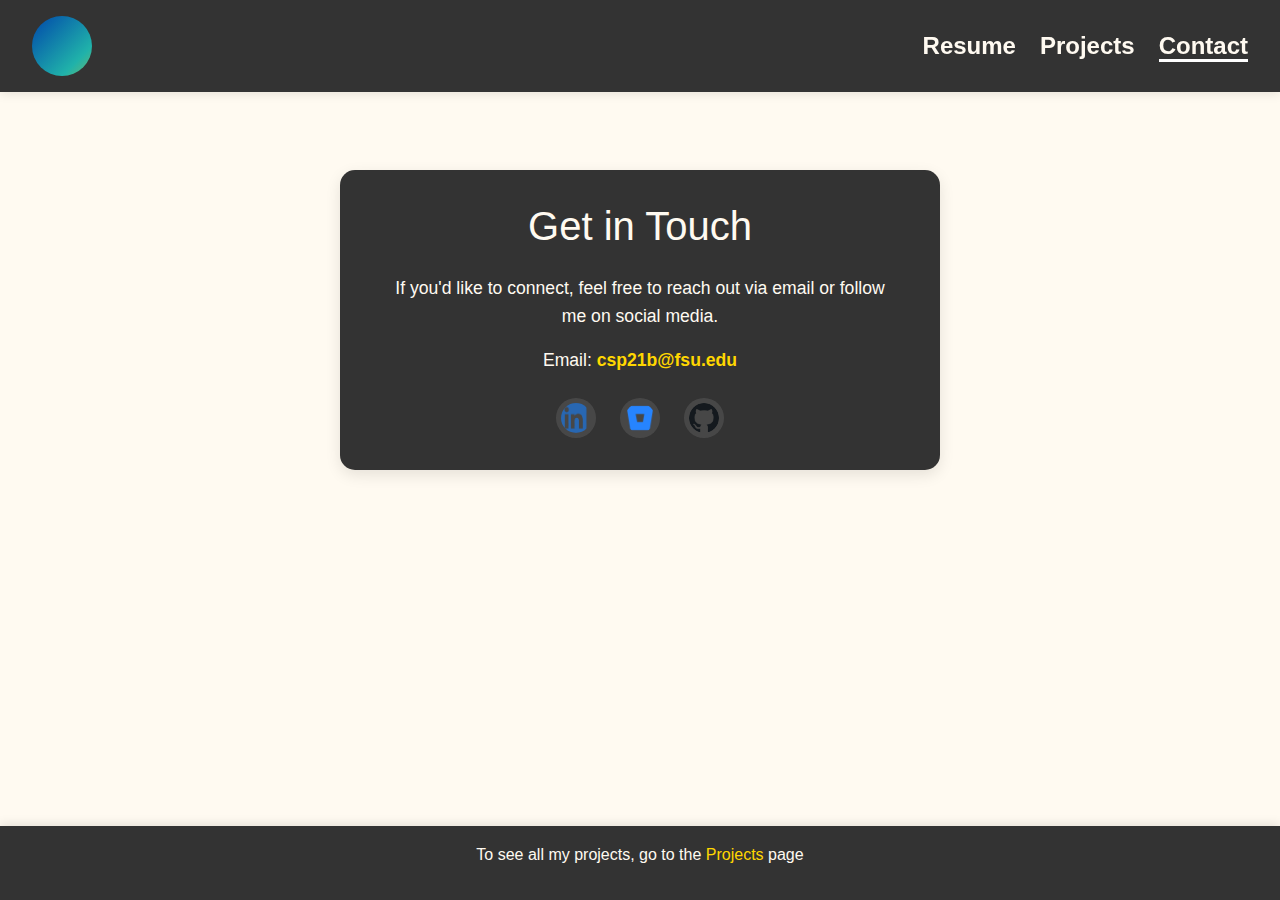
==== commit 14c9449f: "website update" ====
--- a/contact.html
+++ b/contact.html
@@ -54,15 +54,10 @@
                     <img src="assets/icons/github.png" alt="GitHub" loading="lazy">
                 </a>
             </div>
-            
-            <!-- Game teaser button with updated classes -->
-            <div class="text-center mt-4">
-                <button id="reveal-game-button">Test Your IT Skills</button>
-            </div>
         </div>
     </section>
     
-    <!-- Cable Connector Game in its own section for better placement -->
+    <!-- Cable Connector Game - Hidden by Default -->
     <section id="cable-game-container" class="hidden container mt-3 mb-5">
         <div class="game-header">
             <h2 class="game-title">Cable Connector Challenge</h2>
--- a/css/styles.css
+++ b/css/styles.css
@@ -317,8 +317,14 @@
     overflow: hidden;
     box-shadow: 0 5px 15px rgba(0, 0, 0, 0.2);
     width: 100%;
+    max-width: 900px;
+    margin: 0 auto;
 }
   
+.carousel-section:hover .carousel {
+    animation-play-state: paused;
+}
+
 .carousel-control-next-icon,
 .carousel-control-prev-icon {
     background-image: url("../assets/icons/arrow.png") !important;
@@ -345,8 +351,55 @@
 }
 
 .carousel-content h2 {
-    margin-bottom: 1rem;
+    margin-bottom: 1.5rem;
     color: var(--text-color);
+    font-weight: bold;
+    position: relative;
+    display: inline-block;
+    padding-bottom: 8px;
+}
+
+.carousel-content h2::after {
+    content: '';
+    position: absolute;
+    width: 60%;
+    height: 3px;
+    background: var(--accent-gradient);
+    bottom: 0;
+    left: 20%;
+}
+
+/* Skills Rating System */
+.skills-container {
+    max-width: 600px;
+    margin: 0 auto;
+}
+
+.skill-item {
+    margin-bottom: 1.2rem;
+    text-align: left;
+}
+
+.skill-name {
+    display: block;
+    margin-bottom: 0.5rem;
+    font-weight: bold;
+    font-size: 1.1rem;
+}
+
+.skill-bar {
+    height: 16px;
+    background-color: #e9ecef;
+    border-radius: 10px;
+    overflow: hidden;
+    box-shadow: inset 0 1px 3px rgba(0, 0, 0, 0.2);
+}
+
+.skill-level {
+    height: 100%;
+    background: var(--accent-gradient);
+    border-radius: 10px;
+    transition: width 1.5s ease-in-out;
 }
 
 /* Experience Section */
@@ -377,36 +430,293 @@
 .job {
     margin-bottom: 3rem;
     position: relative;
+    padding: 1.5rem;
+    border-radius: 10px;
+    transition: transform 0.3s ease, box-shadow 0.3s ease;
+}
+
+.job:hover {
+    transform: translateY(-5px);
+    box-shadow: 0 8px 15px rgba(0, 0, 0, 0.1);
 }
 
 .job.left-align {
     text-align: left;
     padding-left: 0;
-    padding-right: 5%; 
+    padding-right: 5%;
+    border-left: 4px solid #0047ab;
 }
 
 .job.right-align {
     text-align: right;
     padding-right: 0;
     padding-left: 5%;
+    border-right: 4px solid #20B2AA;
 }
 
 .job h3 {
     color: #0047ab;
+    font-weight: bold;
+}
+
+.projects-section .card-text {
+    margin-bottom: 1rem;
+}
+
+.projects-section .badge {
+    margin-right: 5px;
+    font-weight: normal;
+    padding: 6px 10px;
+    text-transform: uppercase;
+    font-size: 0.7rem;
+    letter-spacing: 0.5px;
+}
+
+/* GitHub button styling */
+.projects-section .btn-primary {
+    background: var(--accent-gradient);
+    border: none;
+    padding: 8px 16px;
+    border-radius: 5px;
+    transition: transform 0.2s ease, box-shadow 0.2s ease;
+}
+
+.projects-section .btn-primary:hover {
+    transform: translateY(-2px);
+    box-shadow: 0 4px 6px rgba(0, 0, 0, 0.2);
+}
+
+/* Responsive Design */
+@media (max-width: 1200px) {
+    :root {
+        --global-margin: 1.5rem;
+    }
+    
+    #hero-text {
+        font-size: 3rem;
+    }
+}
+
+@media (max-width: 992px) {
+    :root {
+        --global-margin: 1.25rem;
+    }
+    
+    #hero-text {
+        font-size: 2.8rem;
+    }
+    
+    .about-me {
+        padding: 1.5rem;
+    }
+}
+
+@media (max-width: 768px) {
+    :root {
+        --global-margin: 1rem;
+    }
+    
+    body {
+        padding-top: 4rem;
+    }
+    
+    header {
+        padding: 0.8rem 1rem;
+    }
+    
+    .nav-links a {
+        font-size: 1.2rem;
+    }
+    
+    #hero-text {
+        font-size: 2.4rem;
+    }
+    
+    /* Adjust social icons for mobile */
+    .social-icons-wrapper {
+        left: 60px;
+    }
+    
+    .logo-container:hover .social-icons-wrapper {
+        width: 150px;
+    }
+    
+    .social-icon {
+        width: 35px;
+        height: 35px;
+    }
+    
+    .social-icon img {
+        width: 20px;
+        height: 20px;
+    }
+    
+    .about-me {
+        flex-direction: column;
+        text-align: center;
+        padding: 1.5rem;
+    }
+    
+    .about-me img {
+        max-width: 200px;
+    }
+    
+    .about-text .intro-statement {
+        font-size: 2rem;
+    }
+    
+    /* On mobile, allow carousel to be dynamic */
+    .carousel-section {
+        width: calc(100% - 2 * var(--global-margin));
+    }
+    
+    .job.left-align, .job.right-align {
+        text-align: center;
+        padding-left: 0;
+        padding-right: 0;
+        border-left: none;
+        border-right: none;
+        border-bottom: 3px solid #0047ab;
+    }
+    
+    .job.right-align .job-highlight,
+    .job.left-align .job-highlight {
+        flex-direction: column;
+        align-items: center;
+        text-align: center;
+    }
+    
+    .highlight-icon {
+        margin-bottom: 10px;
+    }
+    
+    .job-card {
+        padding: 1rem;
+    }
+    
+    .projects-section .card-img-top {
+        height: 200px;
+    }
+    
+    .project-image-container {
+        height: 200px;
+    }
+}
+
+@media (max-width: 576px) {
+    .gradient-logo {
+        width: 45px;
+        height: 45px;
+    }
+    
+    .nav-links {
+        gap: 1rem;
+    }
+    
+    .nav-links a {
+        font-size: 1rem;
+    }
+    
+    #hero-text {
+        font-size: 2rem;
+    }
+    
+    .resume-link {
+        font-size: 1rem;
+        padding: 0.8rem 1.2rem;
+    }
+    
+    .contact-links a img {
+        width: 35px;
+        height: 35px;
+    }
+    
+    /* Further adjust social icons for small screens */
+    .social-icons-wrapper {
+        left: 50px;
+        gap: 10px;
+    }
+    
+    .logo-container:hover .social-icons-wrapper {
+        width: 130px;
+    }
+    
+    .social-icon {
+        width: 30px;
+        height: 30px;
+    }
+    
+    .social-icon img {
+        width: 16px;
+        height: 16px;
+    }
+    
+    .projects-section .card-img-top {
+        height: 180px;
+    }
+    
+    .project-image-container {
+        height: 180px;
+    }
+    
+    .section-header {
+        font-size: 1.5rem;
+    }
+}
     margin-bottom: 0.5rem;
-}
-
-.job ul {
-    list-style-type: disc;
-    margin-top: 1rem;
-}
-
-.job.right-align ul {
-    display: inline-block;
-    text-align: left;
-    list-style-position: inside;
-    padding-left: 0;
-    margin-right: 0;
+    font-weight: bold;
+}
+
+.job-highlight {
+    display: flex;
+    align-items: flex-start;
+    margin-bottom: 0.75rem;
+    position: relative;
+}
+
+.job.right-align .job-highlight {
+    flex-direction: row-reverse;
+    text-align: right;
+}
+
+.highlight-icon {
+    font-size: 1.2rem;
+    margin: 0 10px;
+    background-color: rgba(0, 71, 171, 0.1);
+    width: 30px;
+    height: 30px;
+    display: flex;
+    align-items: center;
+    justify-content: center;
+    border-radius: 50%;
+}
+
+.job-highlight p {
+    margin: 0;
+    flex: 1;
+}
+
+/* Special highlight for international experience */
+.special-highlight {
+    margin-top: 4rem;
+}
+
+.job-card {
+    background: linear-gradient(135deg, rgba(0, 71, 171, 0.05), rgba(32, 178, 170, 0.05));
+    padding: 2rem;
+    border-radius: 15px;
+    box-shadow: 0 5px 15px rgba(0, 0, 0, 0.1);
+    border: 1px solid rgba(0, 71, 171, 0.2);
+}
+
+.special-highlight h3 {
+    color: #0047ab;
+    font-size: 1.5rem;
+    margin-bottom: 1rem;
+}
+
+.special-highlight p {
+    margin-bottom: 1.5rem;
 }
 
 /* Contact Page Styles */
@@ -612,197 +922,4 @@
 }
 
 .projects-section .card-title {
-    color: #0047ab;
-    font-weight: bold;
-}
-
-.projects-section .card-text {
-    margin-bottom: 1rem;
-}
-
-.projects-section .badge {
-    margin-right: 5px;
-    font-weight: normal;
-    padding: 6px 10px;
-    text-transform: uppercase;
-    font-size: 0.7rem;
-    letter-spacing: 0.5px;
-}
-
-/* GitHub button styling */
-.projects-section .btn-primary {
-    background: var(--accent-gradient);
-    border: none;
-    padding: 8px 16px;
-    border-radius: 5px;
-    transition: transform 0.2s ease, box-shadow 0.2s ease;
-}
-
-.projects-section .btn-primary:hover {
-    transform: translateY(-2px);
-    box-shadow: 0 4px 6px rgba(0, 0, 0, 0.2);
-}
-
-/* Responsive Design */
-@media (max-width: 1200px) {
-    :root {
-        --global-margin: 1.5rem;
-    }
-    
-    #hero-text {
-        font-size: 3rem;
-    }
-}
-
-@media (max-width: 992px) {
-    :root {
-        --global-margin: 1.25rem;
-    }
-    
-    #hero-text {
-        font-size: 2.8rem;
-    }
-    
-    .about-me {
-        padding: 1.5rem;
-    }
-}
-
-@media (max-width: 768px) {
-    :root {
-        --global-margin: 1rem;
-    }
-    
-    body {
-        padding-top: 4rem;
-    }
-    
-    header {
-        padding: 0.8rem 1rem;
-    }
-    
-    .nav-links a {
-        font-size: 1.2rem;
-    }
-    
-    #hero-text {
-        font-size: 2.4rem;
-    }
-    
-    /* Adjust social icons for mobile */
-    .social-icons-wrapper {
-        left: 60px;
-    }
-    
-    .logo-container:hover .social-icons-wrapper {
-        width: 150px;
-    }
-    
-    .social-icon {
-        width: 35px;
-        height: 35px;
-    }
-    
-    .social-icon img {
-        width: 20px;
-        height: 20px;
-    }
-    
-    .about-me {
-        flex-direction: column;
-        text-align: center;
-        padding: 1.5rem;
-    }
-    
-    .about-me img {
-        max-width: 200px;
-    }
-    
-    .about-text .intro-statement {
-        font-size: 2rem;
-    }
-    
-    /* On mobile, allow carousel to be dynamic */
-    .carousel-section {
-        width: calc(100% - 2 * var(--global-margin));
-    }
-    
-    .job.left-align, .job.right-align {
-        text-align: center;
-        padding-left: 0;
-        padding-right: 0;
-    }
-    
-    .job.right-align ul {
-        padding-left: 1rem;
-    }
-    
-    .projects-section .card-img-top {
-        height: 200px;
-    }
-    
-    .project-image-container {
-        height: 200px;
-    }
-}
-
-@media (max-width: 576px) {
-    .gradient-logo {
-        width: 45px;
-        height: 45px;
-    }
-    
-    .nav-links {
-        gap: 1rem;
-    }
-    
-    .nav-links a {
-        font-size: 1rem;
-    }
-    
-    #hero-text {
-        font-size: 2rem;
-    }
-    
-    .resume-link {
-        font-size: 1rem;
-        padding: 0.8rem 1.2rem;
-    }
-    
-    .contact-links a img {
-        width: 35px;
-        height: 35px;
-    }
-    
-    /* Further adjust social icons for small screens */
-    .social-icons-wrapper {
-        left: 50px;
-        gap: 10px;
-    }
-    
-    .logo-container:hover .social-icons-wrapper {
-        width: 130px;
-    }
-    
-    .social-icon {
-        width: 30px;
-        height: 30px;
-    }
-    
-    .social-icon img {
-        width: 16px;
-        height: 16px;
-    }
-    
-    .projects-section .card-img-top {
-        height: 180px;
-    }
-    
-    .project-image-container {
-        height: 180px;
-    }
-    
-    .section-header {
-        font-size: 1.5rem;
-    }
-}+    color: #0047ab;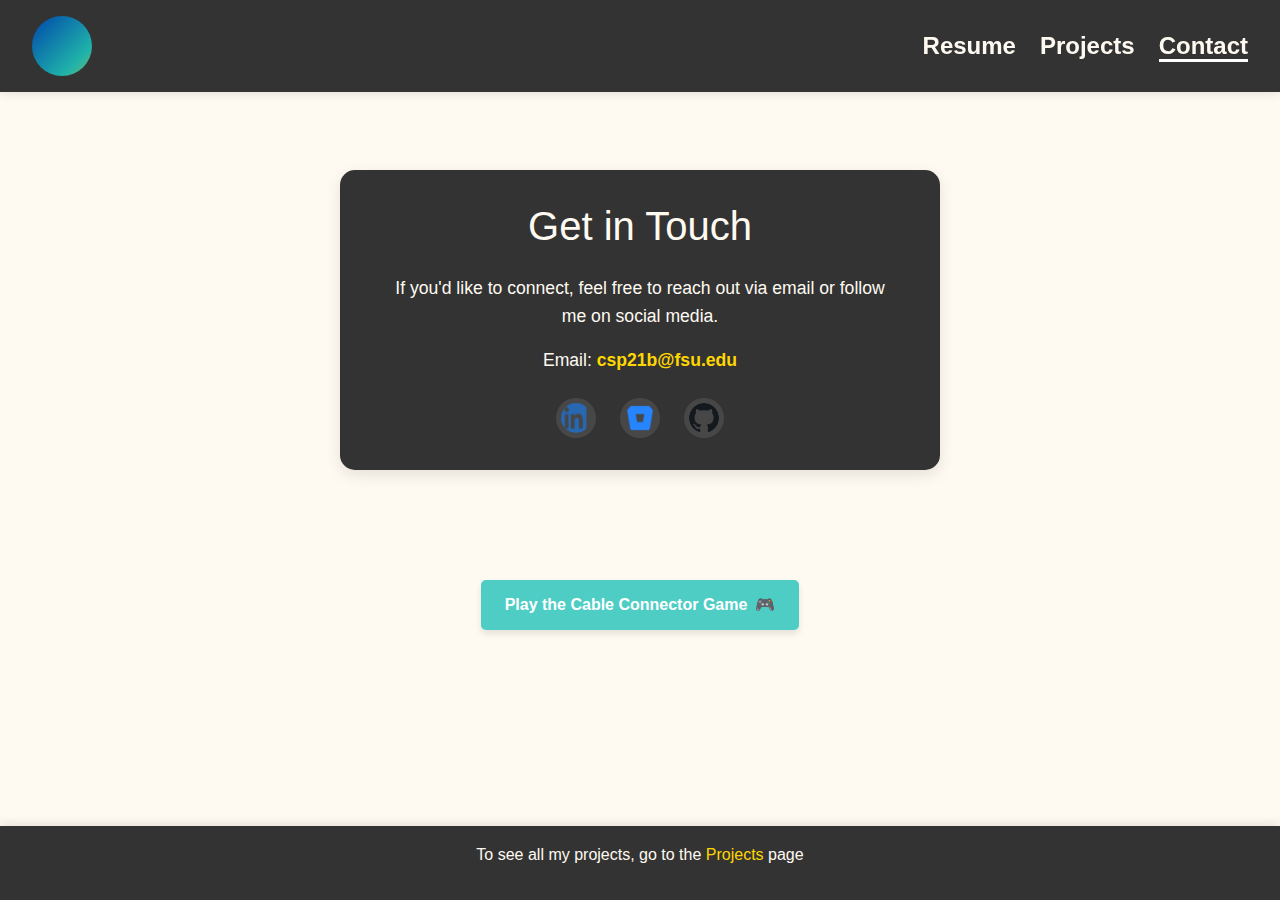
==== commit 19e1df7f: "hero update" ====
--- a/contact.html
+++ b/contact.html
@@ -6,7 +6,10 @@
     <meta name="description" content="Contact Cole Plympton - IT Specialist and Florida State University student">
     <title>Contact | Cole Plympton</title>
     <link href="https://cdn.jsdelivr.net/npm/bootstrap@5.3.0/dist/css/bootstrap.min.css" rel="stylesheet">
-    <link rel="stylesheet" href="css/styles.css">
+    <!-- CSS Files -->
+    <link rel="stylesheet" href="css/base.css">
+    <link rel="stylesheet" href="css/header.css">
+    <link rel="stylesheet" href="css/components.css">
     <link rel="stylesheet" href="css/cable-connector-game.css">
     <link rel="icon" href="assets/icons/favicon.ico" type="image/x-icon">
 </head>
@@ -57,6 +60,11 @@
         </div>
     </section>
     
+    <!-- Game Button - Re-added -->
+    <div class="text-center">
+        <button id="reveal-game-button" class="game-button">Play the Cable Connector Game</button>
+    </div>
+    
     <!-- Cable Connector Game - Hidden by Default -->
     <section id="cable-game-container" class="hidden container mt-3 mb-5">
         <div class="game-header">
@@ -102,7 +110,9 @@
         <p>To see all my projects, go to the <a href="projects.html" class="playground-link">Projects</a> page</p>
     </footer>
 
-    <script src="js/script.js"></script>
+    <!-- JavaScript Files -->
+    <script src="js/header.js"></script>
+    <script src="js/scroll-progress.js"></script>
     <script src="js/cable-connector-game.js"></script>
     <script src="https://cdn.jsdelivr.net/npm/bootstrap@5.3.0/dist/js/bootstrap.bundle.min.js"></script>
 </body>
--- a/css/base.css
+++ b/css/base.css
@@ -0,0 +1,371 @@
+/* base.css - Common variables and base styles */
+
+/* General Styles */
+:root {
+    --main-bg-color: #FFFAF1;
+    --dark-bg-color: #333;
+    --text-color: #333;
+    --light-text-color: #FFFAF1;
+    --accent-gradient: linear-gradient(90deg, #0047ab, #20B2AA, #FFC300);
+    --accent-color: #0047ab; /* Main accent color */
+    --border-radius: 15px;
+    --section-padding: 2rem;
+    --content-max-width: 1200px;
+    --global-margin: 2rem;
+}
+
+html {
+    scroll-behavior: smooth;
+    height: 100%;
+    box-sizing: border-box;
+}
+
+*, *:before, *:after {
+    box-sizing: inherit;
+}
+
+body {
+    margin: 0;
+    padding-top: 5rem;
+    font-family: Arial, sans-serif;
+    color: var(--text-color);
+    line-height: 1.6;
+    background-color: var(--main-bg-color);
+    min-height: 100vh;
+    display: flex;
+    flex-direction: column;
+    overflow-x: hidden;
+}
+
+/* Center content wrapper */
+.content-wrapper {
+    max-width: var(--content-max-width);
+    margin-left: auto;
+    margin-right: auto;
+    padding-left: var(--global-margin);
+    padding-right: var(--global-margin);
+    width: 100%;
+}
+
+/* Hero Section - Updated for better positioning and mobile compatibility */
+.hero {
+    width: 100%;
+    margin: 0;
+    padding: 0;
+    min-height: 90vh; /* Reduced from 100vh to fit better on screen */
+    position: relative;
+    display: flex;
+    align-items: flex-start; /* Changed from center to start higher on the page */
+    justify-content: center;
+    padding-top: 15vh; /* Added padding to move content higher up */
+}
+
+.hero-content {
+    width: 100%;
+    max-width: var(--content-max-width);
+    padding: 0 var(--global-margin);
+    text-align: left;
+}
+
+#hero-text {
+    font-size: 3.5rem;
+    font-weight: 800;
+    color: var(--text-color);
+    line-height: 1.2;
+    text-align: left;
+    word-wrap: break-word;
+    overflow-wrap: break-word; /* Added to help with text wrapping on mobile */
+    hyphens: auto; /* Added to help with text wrapping on mobile */
+}
+
+/* Typed lines */
+.typed-line {
+    display: block;
+    min-height: 1.2em;
+    white-space: normal; /* Changed from nowrap to allow wrapping on mobile */
+    margin-bottom: 0.2em; /* Added spacing between lines */
+}
+
+.resume-container {
+    margin-top: 5vh; /* Reduced from 10vh for earlier appearance */
+    display: flex;
+    justify-content: flex-start;
+    opacity: 0;
+    animation: fadeIn 0.8s forwards 2.8s; /* Adjusted timing to appear earlier */
+}
+
+.resume-link {
+    display: inline-block;
+    font-size: 1.2rem;
+    padding: 1rem 1.5rem;
+    background-color: var(--dark-bg-color);
+    color: var(--light-text-color);
+    border-radius: 5px;
+    text-decoration: none;
+    transition: background-color 0.3s ease, transform 0.2s ease;
+    border: none;
+    box-shadow: 0 4px 6px rgba(0, 0, 0, 0.1);
+}
+
+.resume-link:hover {
+    background-color: #555;
+    transform: translateY(-2px);
+    box-shadow: 0 6px 8px rgba(0, 0, 0, 0.1);
+}
+
+.resume-link:active {
+    transform: translateY(0);
+}
+
+@keyframes fadeIn {
+    from { opacity: 0; }
+    to { opacity: 1; }
+}
+
+/* About Me Section */
+.about-me {
+    max-width: calc(var(--content-max-width) - 2 * var(--global-margin));
+    margin: 10vh auto;
+    padding: var(--section-padding);
+    display: flex;
+    align-items: center;
+    gap: 2rem;
+    background-color: var(--dark-bg-color);
+    color: var(--light-text-color);
+    border-radius: var(--border-radius);
+    box-shadow: 0 5px 15px rgba(0, 0, 0, 0.1);
+    text-align: left;
+}
+
+.about-text .intro-statement {
+    font-size: 2.5rem;
+    font-weight: bold;
+    margin-bottom: 1rem;
+    color: var(--light-text-color);
+}
+
+.about-me img {
+    max-width: 300px;
+    border-radius: 10px;
+    box-shadow: 0 4px 8px rgba(0, 0, 0, 0.2);
+}
+
+.about-text {
+    flex: 1;
+    font-size: 1.2rem;
+    line-height: 1.6;
+}
+
+/* Carousel Section */
+.carousel-section {
+    max-width: calc(var(--content-max-width) - 2 * var(--global-margin));
+    width: 100%;
+    margin: 4rem auto;
+    padding: 0;
+}
+
+#infoCarousel {
+    border: 5px solid #000;
+    border-radius: var(--border-radius);
+    overflow: hidden;
+    box-shadow: 0 5px 15px rgba(0, 0, 0, 0.2);
+    width: 100%;
+    max-width: 900px;
+    margin: 0 auto;
+}
+  
+.carousel-section:hover .carousel {
+    animation-play-state: paused;
+}
+
+.carousel-control-next-icon,
+.carousel-control-prev-icon {
+    background-image: url("../assets/icons/arrow.png") !important;
+    background-repeat: no-repeat;
+    background-size: contain;
+    width: 50px;
+    height: 50px;
+    background-color: transparent;
+}
+  
+.carousel-control-prev-icon {
+    transform: none;
+}
+
+.carousel-control-next-icon {
+    transform: scaleX(-1);
+}
+
+.carousel-content {
+    max-width: 800px;
+    margin: 0 auto;
+    text-align: center;
+    padding: 2rem;
+}
+
+.carousel-content h2 {
+    margin-bottom: 1.5rem;
+    color: var(--text-color);
+    font-weight: bold;
+    position: relative;
+    display: inline-block;
+    padding-bottom: 8px;
+}
+
+.carousel-content h2::after {
+    content: '';
+    position: absolute;
+    width: 60%;
+    height: 3px;
+    background: var(--accent-gradient);
+    bottom: 0;
+    left: 20%;
+}
+
+/* Skills Rating System */
+.skills-container {
+    max-width: 600px;
+    margin: 0 auto;
+}
+
+.skill-item {
+    margin-bottom: 1.2rem;
+    text-align: left;
+    display: flex;
+    flex-direction: column;
+    align-items: flex-start;
+}
+
+.skill-name {
+    display: block;
+    margin-bottom: 0.5rem;
+    font-weight: bold;
+    font-size: 1.1rem;
+}
+
+.skill-bar {
+    height: 16px;
+    width: 100%;
+    background-color: #e9ecef;
+    border-radius: 10px;
+    overflow: hidden;
+    box-shadow: inset 0 1px 3px rgba(0, 0, 0, 0.2);
+    margin-bottom: 5px;
+}
+
+.skill-level {
+    height: 100%;
+    background: var(--accent-gradient);
+    border-radius: 10px;
+    transition: width 1.5s ease-in-out;
+}
+
+.skill-proficiency {
+    font-size: 0.8rem;
+    color: #6c757d;
+    align-self: flex-end;
+}
+
+/* Contact Page Styles */
+.contact {
+    max-width: 600px;
+    margin: 10vh auto;
+    padding: 2rem;
+    background-color: var(--dark-bg-color);
+    color: var(--light-text-color);
+    border-radius: var(--border-radius);
+    text-align: center;
+    box-shadow: 0 5px 15px rgba(0, 0, 0, 0.1);
+}
+
+.contact h1 {
+    margin-bottom: 1.5rem;
+    font-size: 2.5rem;
+}
+
+.contact p {
+    margin-bottom: 1rem;
+    font-size: 1.1rem;
+}
+
+.contact a {
+    color: #FFD700;
+    text-decoration: none;
+    font-weight: bold;
+    transition: color 0.3s ease;
+}
+
+.contact a:hover {
+    text-decoration: underline;
+    color: #FFC107;
+}
+
+.contact-links {
+    margin-top: 1.5rem;
+    display: flex;
+    justify-content: center;
+    gap: 1.5rem;
+}
+
+.contact-links a img {
+    width: 40px;
+    height: 40px;
+    transition: transform 0.3s ease;
+    border-radius: 50%;
+    padding: 5px;
+    background-color: rgba(255, 255, 255, 0.1);
+}
+
+.contact-links a img:hover {
+    transform: scale(1.2);
+    background-color: rgba(255, 255, 255, 0.2);
+}
+
+/* Footer */
+footer {
+    text-align: center;
+    background-color: var(--dark-bg-color);
+    color: var(--light-text-color);
+    padding: 1rem;
+    width: 100%;
+    margin-top: auto;
+    box-shadow: 0 -2px 10px rgba(0, 0, 0, 0.1);
+}
+
+footer a {
+    color: #FFD700;
+    text-decoration: none;
+    transition: color 0.3s ease;
+}
+
+footer a:hover {
+    color: #FFC107;
+    text-decoration: underline;
+}
+
+/* Utility Classes */
+.hidden {
+    display: none;
+}
+
+/* Responsive Design */
+@media (max-width: 1200px) {
+    :root {
+        --global-margin: 1.5rem;
+    }
+    
+    #hero-text {
+        font-size: 3rem;
+    }
+}
+
+@media (max-width: 768px) {
+    .about-me {
+        flex-direction: column;
+        text-align: center;
+    }
+    
+    .about-text .intro-statement {
+        font-size: 2rem;
+    }
+}--- a/css/header.css
+++ b/css/header.css
@@ -0,0 +1,172 @@
+/* header.css - Navigation and header styles */
+
+/* Header */
+header {
+    position: fixed;
+    top: 0;
+    left: 0;
+    width: 100%;
+    background-color: var(--dark-bg-color);
+    color: var(--light-text-color);
+    z-index: 1000;
+    padding: 1rem 2rem;
+    display: flex;
+    align-items: center;
+    justify-content: space-between;
+    box-shadow: 0 2px 10px rgba(0, 0, 0, 0.1);
+}
+
+.nav-links {
+    list-style: none;
+    padding: 0;
+    margin: 0;
+    display: flex;
+    gap: 1.5rem;
+}
+
+.nav-links a {
+    text-decoration: none;
+    color: var(--light-text-color);
+    font-size: 1.5rem;
+    font-weight: bold;
+    position: relative;
+    padding-bottom: 3px;
+    transition: color 0.3s ease;
+}
+
+.nav-links a:hover {
+    color: #FFC300;
+}
+
+/* Progress bar styling */
+.nav-links a.active {
+    position: relative;
+}
+
+.nav-links a.active::after {
+    content: "";
+    position: absolute;
+    bottom: 0;
+    left: 0;
+    width: 100%;
+    height: 3px;
+    background: #FFFFFF;
+    transition: background 0.3s ease-in-out;
+}
+
+.nav-links a.active .progress-bar {
+    position: absolute;
+    bottom: 0;
+    left: 0;
+    height: 3px;
+    width: 0%;
+    background: var(--accent-gradient);
+    transition: width 0.1s ease-out;
+    z-index: 1;
+}
+
+/* Logo Container and Animation */
+.logo-container {
+    position: relative;
+    display: flex;
+    align-items: center;
+}
+
+.gradient-logo {
+    width: 60px;
+    height: 60px;
+    border-radius: 50%;
+    background: linear-gradient(135deg, #0047ab, #20B2AA, #FFC300);
+    background-size: 200%;
+    animation: gradient-shift 4s ease infinite;
+    position: relative;
+    transition: transform 0.3s ease;
+    cursor: pointer;
+    z-index: 2;
+}
+
+.logo-container:hover .gradient-logo {
+    transform: scale(1.2) rotate(360deg);
+    transition: transform 0.5s ease;
+}
+
+/* Social icons wrapper */
+.social-icons-wrapper {
+    position: absolute;
+    left: 70px;
+    display: flex;
+    gap: 15px;
+    overflow: hidden;
+    width: 0;
+    transition: width 0.5s ease;
+    height: 60px;
+    align-items: center;
+}
+
+.logo-container:hover .social-icons-wrapper {
+    width: 170px;
+}
+
+.social-icon {
+    width: 40px;
+    height: 40px;
+    border-radius: 50%;
+    background-color: rgba(255, 255, 255, 0.2);
+    display: flex;
+    justify-content: center;
+    align-items: center;
+    transition: transform 0.3s ease, background-color 0.3s ease;
+    opacity: 0;
+    transform: translateX(-20px);
+}
+
+.logo-container:hover .social-icon {
+    opacity: 1;
+    transform: translateX(0);
+}
+
+/* Staggered animation for social icons */
+.logo-container:hover .social-icon:nth-child(1) {
+    transition-delay: 0.1s;
+}
+
+.logo-container:hover .social-icon:nth-child(2) {
+    transition-delay: 0.2s;
+}
+
+.logo-container:hover .social-icon:nth-child(3) {
+    transition-delay: 0.3s;
+}
+
+.social-icon:hover {
+    transform: scale(1.2);
+    background-color: rgba(255, 255, 255, 0.3);
+}
+
+.social-icon img {
+    width: 24px;
+    height: 24px;
+}
+
+@keyframes gradient-shift {
+    0% { background-position: 0% 50%; }
+    50% { background-position: 100% 50%; }
+    100% { background-position: 0% 50%; }
+}
+
+/* Responsive adjustments for header */
+@media (max-width: 768px) {
+    header {
+        padding: 1rem;
+        flex-direction: column;
+        gap: 1rem;
+    }
+    
+    .nav-links {
+        gap: 1rem;
+    }
+    
+    .nav-links a {
+        font-size: 1.2rem;
+    }
+}--- a/css/components.css
+++ b/css/components.css
@@ -0,0 +1,170 @@
+/* components.css - Reusable component styles */
+
+/* Button Styles */
+.game-button {
+    position: relative;
+    display: inline-block;
+    margin: 20px auto;
+    padding: 12px 24px;
+    background: #4ECDC4;
+    color: white;
+    border: none;
+    border-radius: 5px;
+    font-weight: bold;
+    cursor: pointer;
+    transition: transform 0.2s, box-shadow 0.2s;
+    box-shadow: 0 4px 6px rgba(0, 0, 0, 0.1);
+}
+
+.game-button:hover {
+    transform: translateY(-2px);
+    box-shadow: 0 6px 8px rgba(0, 0, 0, 0.15);
+    background: #3db1a9;
+}
+
+.game-button::after {
+    content: "🎮";
+    margin-left: 8px;
+}
+
+/* Section headers */
+.section-header {
+    color: var(--accent-color);
+    text-align: center;
+    position: relative;
+    padding-bottom: 10px;
+    margin-bottom: 30px;
+    font-weight: 700;
+}
+
+.section-header::after {
+    content: '';
+    position: absolute;
+    bottom: 0;
+    left: 50%;
+    transform: translateX(-50%);
+    width: 100px;
+    height: 3px;
+    background: var(--accent-gradient);
+}
+
+/* Card styling */
+.card {
+    transition: transform 0.3s ease, box-shadow 0.3s ease;
+    border-radius: 10px;
+    overflow: hidden;
+    box-shadow: 0 4px 6px rgba(0, 0, 0, 0.1);
+    border: 1px solid rgba(0, 0, 0, 0.1);
+    height: 100%;
+}
+
+.card:hover {
+    transform: translateY(-5px);
+    box-shadow: 0 10px 20px rgba(0, 0, 0, 0.15);
+}
+
+.card-title {
+    font-weight: 700;
+    color: var(--accent-color);
+    margin-bottom: 1rem;
+}
+
+.card-text {
+    margin-bottom: 1rem;
+}
+
+/* Badge styling */
+.badge {
+    margin-right: 5px;
+    font-weight: normal;
+    padding: 6px 10px;
+    text-transform: uppercase;
+    font-size: 0.7rem;
+    letter-spacing: 0.5px;
+}
+
+.badge:last-child {
+    margin-right: 0;
+}
+
+/* GitHub button styling */
+.btn-primary {
+    background: var(--accent-gradient);
+    border: none;
+    padding: 8px 16px;
+    border-radius: 5px;
+    transition: transform 0.2s ease, box-shadow 0.2s ease;
+}
+
+.btn-primary:hover {
+    transform: translateY(-2px);
+    box-shadow: 0 4px 6px rgba(0, 0, 0, 0.2);
+}
+
+/* Media containers */
+.project-image-container {
+    aspect-ratio: 16/9;
+    overflow: hidden;
+    border-bottom: 1px solid rgba(0, 0, 0, 0.1);
+    display: flex;
+    align-items: center;
+    justify-content: center;
+    background-color: #f8f8f8;
+}
+
+/* Larger container for the conference room tablet project */
+.conference-room-tablet {
+    aspect-ratio: auto;
+    height: 450px;
+    padding: 15px;
+}
+
+/* Full width image that maintains aspect ratio */
+.full-width-img {
+    width: 100%;
+    height: 100%;
+    object-fit: contain;
+    background-color: #f8f8f8;
+}
+
+/* Conference tablet image styling */
+.conference-tablet-img {
+    max-height: 100%;
+    width: auto;
+    object-fit: contain;
+}
+
+/* Card image top styling */
+.card-img-top {
+    aspect-ratio: 16/9;
+    object-fit: contain;
+    background-color: #f8f8f8;
+    border-bottom: 1px solid rgba(0, 0, 0, 0.1);
+}
+
+/* Reveal Game Button */
+#reveal-game-button {
+    position: relative;
+    display: block;
+    margin: 20px auto;
+    padding: 12px 24px;
+    background: #4ECDC4;
+    color: white;
+    border: none;
+    border-radius: 5px;
+    font-weight: bold;
+    cursor: pointer;
+    transition: transform 0.2s, box-shadow 0.2s;
+    box-shadow: 0 4px 6px rgba(0, 0, 0, 0.1);
+}
+
+#reveal-game-button:hover {
+    transform: translateY(-2px);
+    box-shadow: 0 6px 8px rgba(0, 0, 0, 0.15);
+    background: #3db1a9;
+}
+
+#reveal-game-button::after {
+    content: "🎮";
+    margin-left: 8px;
+}